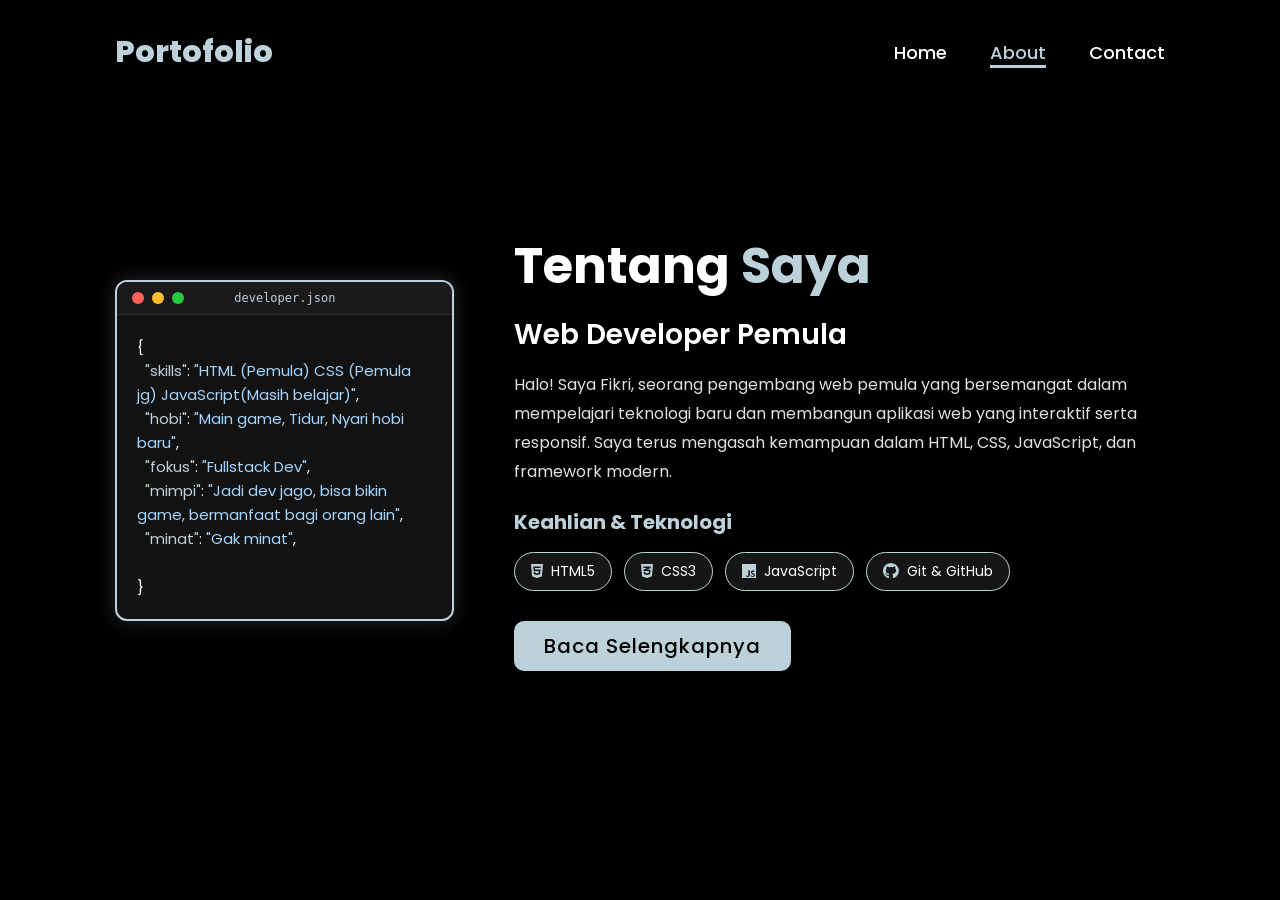
==== about.html @ c029858c "Add files via upload" ====
<!DOCTYPE html>
<html lang="en">
<head>
    <meta charset="UTF-8">
    <meta name="viewport" content="width=device-width, initial-scale=1.0">
    <title>About Me - Portofolio Website</title>
    
    <link rel="stylesheet" href="https://cdnjs.cloudflare.com/ajax/libs/font-awesome/6.5.1/css/all.min.css">
    <link rel="stylesheet" href="style.css">
</head>
<body>
    <header>
        <a href="index.html" class="logo">Portofolio</a>
    
        <nav>
            <a href="index.html">Home</a>
            <a href="about.html" class="active">About</a>
            <a href="contact.html">Contact</a>
        </nav>
    </header>

    <section class="about">
        <!-- Pengganti foto: Terminal / Code Card -->
        <div class="code-terminal">
            <div class="terminal-header">
                <div class="terminal-buttons">
                    <span class="btn-dot close"></span>
                    <span class="btn-dot minimize"></span>
                    <span class="btn-dot maximize"></span>
                </div>
                <div class="terminal-title">developer.json</div>
            </div>
            <div class="terminal-body">
                <pre><code>{
  <span class="key">"skills"</span>: <span class="string">"HTML (Pemula) CSS (Pemula jg) JavaScript(Masih belajar)"</span>,
  <span class="key">"hobi"</span>: <span class="string">"Main game, Tidur, Nyari hobi baru"</span>,
  <span class="key">"fokus"</span>: <span class="string">"Fullstack Dev"</span>,
  <span class="key">"mimpi"</span>: <span class="string">"Jadi dev jago, bisa bikin game, bermanfaat bagi orang lain"</span>,
  <span class="key">"minat"</span>: <span class="string">"Gak minat"</span>,
   
}</code></pre>
            </div>
        </div>
        
        <div class="about-content">
            <h2 class="heading">Tentang <span>Saya</span></h2>
            <h3>Web Developer Pemula</h3>
            <p>
                Halo! Saya Fikri, seorang pengembang web pemula yang bersemangat dalam mempelajari teknologi baru dan membangun aplikasi web yang interaktif serta responsif. Saya terus mengasah kemampuan dalam HTML, CSS, JavaScript, dan framework modern.
            </p>
            
            <div class="skills-container">
                <h4>Keahlian & Teknologi</h4>
                <div class="skills-list">
                    <span class="skill-tag"><i class="fab fa-html5"></i> HTML5</span>
                    <span class="skill-tag"><i class="fab fa-css3-alt"></i> CSS3</span>
                    <span class="skill-tag"><i class="fab fa-js"></i> JavaScript</span>
                    <span class="skill-tag"><i class="fab fa-github"></i> Git & GitHub</span>
                </div>
            </div>

            <a href="#" class="btn">Baca Selengkapnya</a>
        </div>
    </section>
</body>
</html>
---- style.css ----
@import url('https://fonts.googleapis.com/css2?family=Poppins:wght@100;200;300;400;500;600&display=swap');

* {
    margin: 0;
    padding: 0;
    box-sizing: border-box;
    text-decoration: none;
    border: none;
    outline: none;
    font-family: 'Poppins', sans-serif;
}
html {
    font-size: 62.5%;
}

body {
    width: 100%;
    height: 100vh;
    overflow-x: hidden;
    background-color: black;
    color: white;
}

header {
    margin-top: 20px;
    position: fixed;
    top: 0;
    left: 0;
    width: 100%;
    padding: 1rem 9%;
    background-color: transparent;
    filter: drop-shadow(0 4px 6px rgba(0, 0, 0, 0.1));
    display: flex;
    justify-content: space-between;
    align-items: center;
    z-index: 100;
}
.home-img .text {
    font-size: 2rem;   
    color: #BDD1DA;         
    text-align: center;
    margin: 0;
}

.home-img .text span {
    color: white;
    font-weight: 700;
}

.logo {
    font-size: 3rem;
    color: #BDD1DA;
    font-weight: 800;
    cursor: pointer;
    transition: 0.5s ease; 
}

.logo:hover {
    transform: scale(1.1);
}

nav a {
    font-size: 1.8rem;
    color: white;
    margin-left: 4rem;
    font-weight: 500;
    transition: 0.3s ease;
    border-bottom: 3px solid transparent;
}

nav a:hover,
nav a.active {
    color: #BDD1DA;
    border-bottom: 3px solid #BDD1DA;
}

@media (max-width: 995px) {
    nav {
        position: absolute;
        display: none;
        top: 0;
        right: 0;
        width: 40%;
        border-left: 3px solid #BDD1DA;
        border-bottom: 3px solid #BDD1DA;
        border-bottom-left-radius: 2rem;
        padding: 1rem solid;
        background-color: #161616;
        border-top: 0.1rem solid rgba(0,0,0,0.1); 
    }

    nav .active {
        display: block;
    }

    nav a {
        display: block;
        font-size: 2rem;
        margin: 3rem 0;
    }

    nav a:hover,
    nav a.active {
        padding: 1rem;
        border-radius: 0.5rem;
        border-bottom: 0.5rem solid #BDD1DA;
    }
}

section {
    min-height: 100vh;
    padding: 5rem 9% 5rem;
}

.home {
    display: flex;
    justify-content: center;
    align-items: center;
    gap: 8rem;
    background-color: black;
}

.home .home-content h1 {
    font-size: 6rem;
    font-weight: 700;
    line-height: 1.3;
}

span {
    color: #BDD1DA;
}

.home-content h3 {
    font-size: 4rem;
    font-weight: 700;
    margin-bottom: 1rem 0;
}

.home-img {
    border-radius: 50%;
}

.home-img img {
    position: relative;
    width: 30rem;
    height: 30rem;
    object-fit: cover;
    border-radius: 50%;
    box-shadow: 0 0 20px solid #BDD1DA;
    cursor: pointer;
    transition: 0.2s linear;
    border: 0.5rem solid #BDD1DA;
}

.home-img img:hover {
    font-size: 1.8rem;
    font-weight: 500;
    transform: scale(1.1);
}

.social-icons a {
    display: inline-flex;
    justify-content: center;
    align-items: center;
    width: 4rem;
    height: 4rem;
    background-color: transparent;
    border: 0.2rem solid #BDD1DA;
    border-radius: 50%;
    font-size: 2.5rem;
    color: #BDD1DA;
    margin: 3rem 1.5rem 3rem 0;
    transition: 0.3s ease;
}

.social-icons a:hover {
    background-color: #BDD1DA;
    color: black;
    transform: scale(1.2);
    box-shadow: 0 0 25px #BDD1DA;
}

.btn {
    display: inline-block;
    padding: 1rem 3rem;
    background-color: #BDD1DA;
    color: black;
    font-size: 2rem;
    font-weight: 500;
    border-radius: 1rem;
    transition: 0.3s ease;
    letter-spacing: 0.1rem;
    cursor: pointer;
}

.btn:hover {
    background-color: #BDD1DA;
    color: black;
    border: 0.2rem solid #BDD1DA;
    transform: scale(1.1);
    box-shadow: 0 0 25px #BDD1DA;
}

.typing-text {
    font-size: 34px;
    font-weight: 600;
    min-width: 280px;
}


.typing-text span {
    position: relative;
}

@media (max-width: 1000px) {
    .home {
        gap: 4rem;
    }
}

@media (max-width: 995px) {
    .home {
        flex-direction: column;
        margin: 5rem 4rem;
    }

    .home .home-content h3 {
        font-size: 2.5rem;
    }

    .home-content p {
        font-size: 1.6rem;
    }

    .home .home-content h1 {
        font-size: 5rem;
    }

    .home-img img {
        width: 25rem;
        height: 25rem;
        margin-top: 3rem;
    }
}

/*Home selesai*/

/*About start*/
.about {
    display: flex;
    justify-content: center;
    align-items: center;
    gap: 6rem;
    background-color: black;
}

.code-terminal {
    width: 100%;
    max-width: 45rem;
    background-color: #121212;
    border: 0.2rem solid #BDD1DA;
    border-radius: 1.2rem;
    overflow: hidden;
    box-shadow: 0 0 20px rgba(189, 209, 218, 0.2);
    transition: 0.3s ease;
}

.code-terminal:hover {
    transform: translateY(-5px);
    box-shadow: 0 0 25px #BDD1DA;
}

.terminal-header {
    background-color: #1a1a1a;
    padding: 1rem 1.5rem;
    display: flex;
    align-items: center;
    border-bottom: 0.1rem solid #2a2a2a;
    position: relative;
}

.terminal-buttons {
    display: flex;
    gap: 0.8rem;
}

.btn-dot {
    width: 1.2rem;
    height: 1.2rem;
    border-radius: 50%;
}

.btn-dot.close { background-color: #ff5f56; }
.btn-dot.minimize { background-color: #ffbd2e; }
.btn-dot.maximize { background-color: #27c93f; }

.terminal-title {
    position: absolute;
    left: 50%;
    transform: translateX(-50%);
    font-size: 1.2rem;
    color: #BDD1DA;
    font-family: monospace;
}

.terminal-body {
    padding: 2rem;
    font-family: 'Courier New', Courier, monospace;
    font-size: 1.5rem;
    line-height: 1.6;
}

.terminal-body pre {
    white-space: pre-wrap;
    word-break: break-word;
}

.terminal-body .key {
    color: #BDD1DA;
}

.terminal-body .string {
    color: #a5d6ff;
}

.about-content .heading {
    font-size: 5rem;
    font-weight: 700;
    margin-bottom: 1rem;
}

.about-content h3 {
    font-size: 2.8rem;
    font-weight: 600;
    margin-bottom: 1.5rem;
}

.about-content p {
    font-size: 1.6rem;
    line-height: 1.8;
    color: #e0e0e0;
    margin-bottom: 2rem;
}

.skills-container {
    margin-bottom: 3rem;
}

.skills-container h4 {
    font-size: 2rem;
    margin-bottom: 1.5rem;
    color: #BDD1DA;
}

.skills-list {
    display: flex;
    flex-wrap: wrap;
    gap: 1.2rem;
}

.skill-tag {
    display: inline-flex;
    align-items: center;
    gap: 0.8rem;
    padding: 0.8rem 1.6rem;
    background-color: #161616;
    border: 0.15rem solid #BDD1DA;
    border-radius: 2rem;
    font-size: 1.4rem;
    color: white;
    transition: 0.3s ease;
}

.skill-tag i {
    color: #BDD1DA;
    font-size: 1.6rem;
}

.skill-tag:hover {
    background-color: #BDD1DA;
    color: black;
    transform: translateY(-3px);
}

.skill-tag:hover i {
    color: black;
}


@media (max-width: 995px) {
    .about {
        flex-direction: column-reverse;
        margin-top: 6rem;
        text-align: center;
    }

    .code-terminal {
        width: 100%;
    }

    .terminal-body {
        text-align: left;
    }

    .skills-list {
        justify-content: center;
    }
}
/*About Selesai*/

/*Contact Mulai*/
.contact {
    display: flex;
    flex-direction: column;
    justify-content: center;
    align-items: center;
    gap: 3rem;
    background-color: black;
    padding-top: 10rem;
}

.contact .heading {
    font-size: 5rem;
    font-weight: 700;
    text-align: center;
}

.contact-container {
    display: flex;
    justify-content: center;
    align-items: flex-start;
    gap: 5rem;
    width: 100%;
}

.contact-info {
    flex: 1;
    max-width: 45rem;
}

.contact-info h3 {
    font-size: 3rem;
    font-weight: 600;
    margin-bottom: 1rem;
}

.contact-info p {
    font-size: 1.6rem;
    color: #e0e0e0;
    line-height: 1.6;
    margin-bottom: 3rem;
}

.info-box {
    display: flex;
    flex-direction: column;
    gap: 2rem;
    margin-bottom: 2rem;
}

.info-item {
    display: flex;
    align-items: center;
    gap: 2rem;
    padding: 1.5rem;
    background-color: #121212;
    border: 0.15rem solid #BDD1DA;
    border-radius: 1rem;
    transition: 0.3s ease;
}

.info-item:hover {
    transform: translateY(-3px);
    box-shadow: 0 0 15px rgba(189, 209, 218, 0.3);
}

.info-item i {
    font-size: 2.5rem;
    color: #BDD1DA;
}

.info-item h4 {
    font-size: 1.6rem;
    color: #BDD1DA;
}

.info-item p {
    font-size: 1.4rem;
    color: white;
    margin-bottom: 0;
}

.contact-form {
    flex: 1;
    max-width: 55rem;
    display: flex;
    flex-direction: column;
    gap: 1.5rem;
}

.contact-form .input-box {
    display: flex;
    gap: 1.5rem;
}

.contact-form input,
.contact-form textarea {
    width: 100%;
    padding: 1.5rem;
    font-size: 1.6rem;
    color: white;
    background-color: #121212;
    border: 0.15rem solid #BDD1DA;
    border-radius: 1rem;
    transition: 0.3s ease;
}

.contact-form input:focus,
.contact-form textarea:focus {
    box-shadow: 0 0 15px #BDD1DA;
    border-color: #BDD1DA;
}

.contact-form textarea {
    resize: none;
    height: 18rem;
}

.contact-form .btn {
    align-self: flex-start;
    margin-top: 1rem;
}

@media (max-width: 995px) {
    .contact-container {
        flex-direction: column;
        align-items: center;
    }

    .contact-info,
    .contact-form {
        width: 100%;
        max-width: 100%;
    }

    .contact-form .input-box {
        flex-direction: column;
    }
}
/* Contact Selesai */
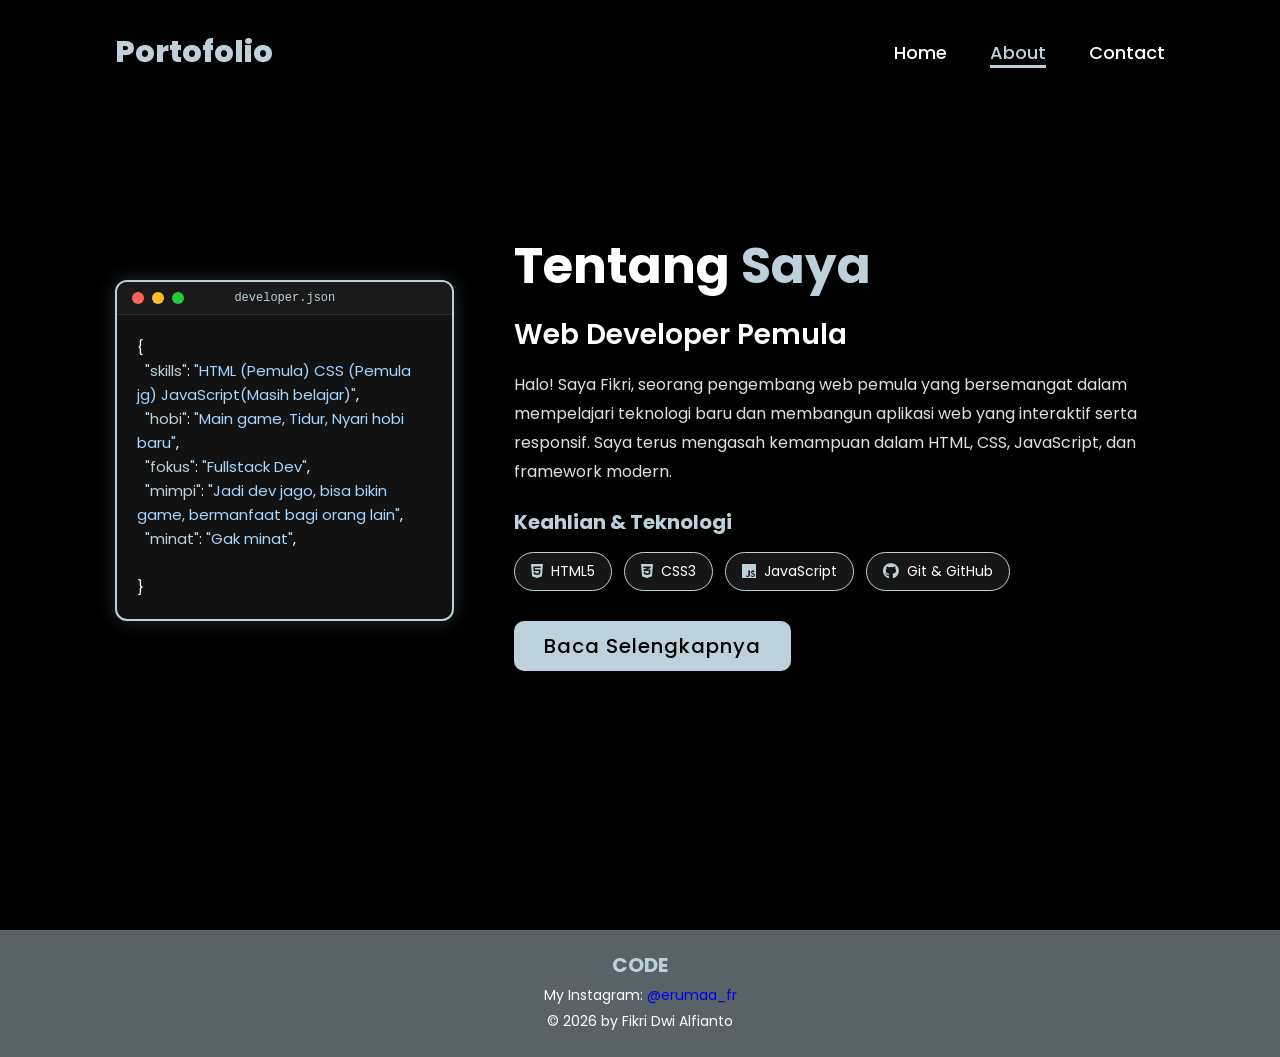
==== commit 55190db7: "Update about.html" ====
--- a/about.html
+++ b/about.html
@@ -14,7 +14,7 @@
     
         <nav>
             <a href="index.html">Home</a>
-            <a href="about.html" class="active">About</a>
+            <a href="#" class="active">About</a>
             <a href="contact.html">Contact</a>
         </nav>
     </header>
@@ -62,5 +62,11 @@
             <a href="#" class="btn">Baca Selengkapnya</a>
         </div>
     </section>
+    <!-- FOOTER -->
+        <footer>
+            <h1>CODE</h1>
+            <p>My Instagram: <a href="https://www.instagram.com/erumaa_fr/" target="_blank">@erumaa_fr</a></p>
+            <p>&copy; 2026 by Fikri Dwi Alfianto</p>
+        </footer>
 </body>
-</html>+</html>
--- a/style.css
+++ b/style.css
@@ -547,4 +547,19 @@
         flex-direction: column;
     }
 }
-/* Contact Selesai */+/* Contact Selesai */
+
+/* Footer Start */
+footer {
+    background-color: #596266;
+    color: #bdd1da;
+    text-align: center;
+    padding: 20px;
+    margin-top: 30px;
+}
+
+footer p {
+    margin: 5px 0;
+    font-size: 1.4rem;
+    color: white
+}
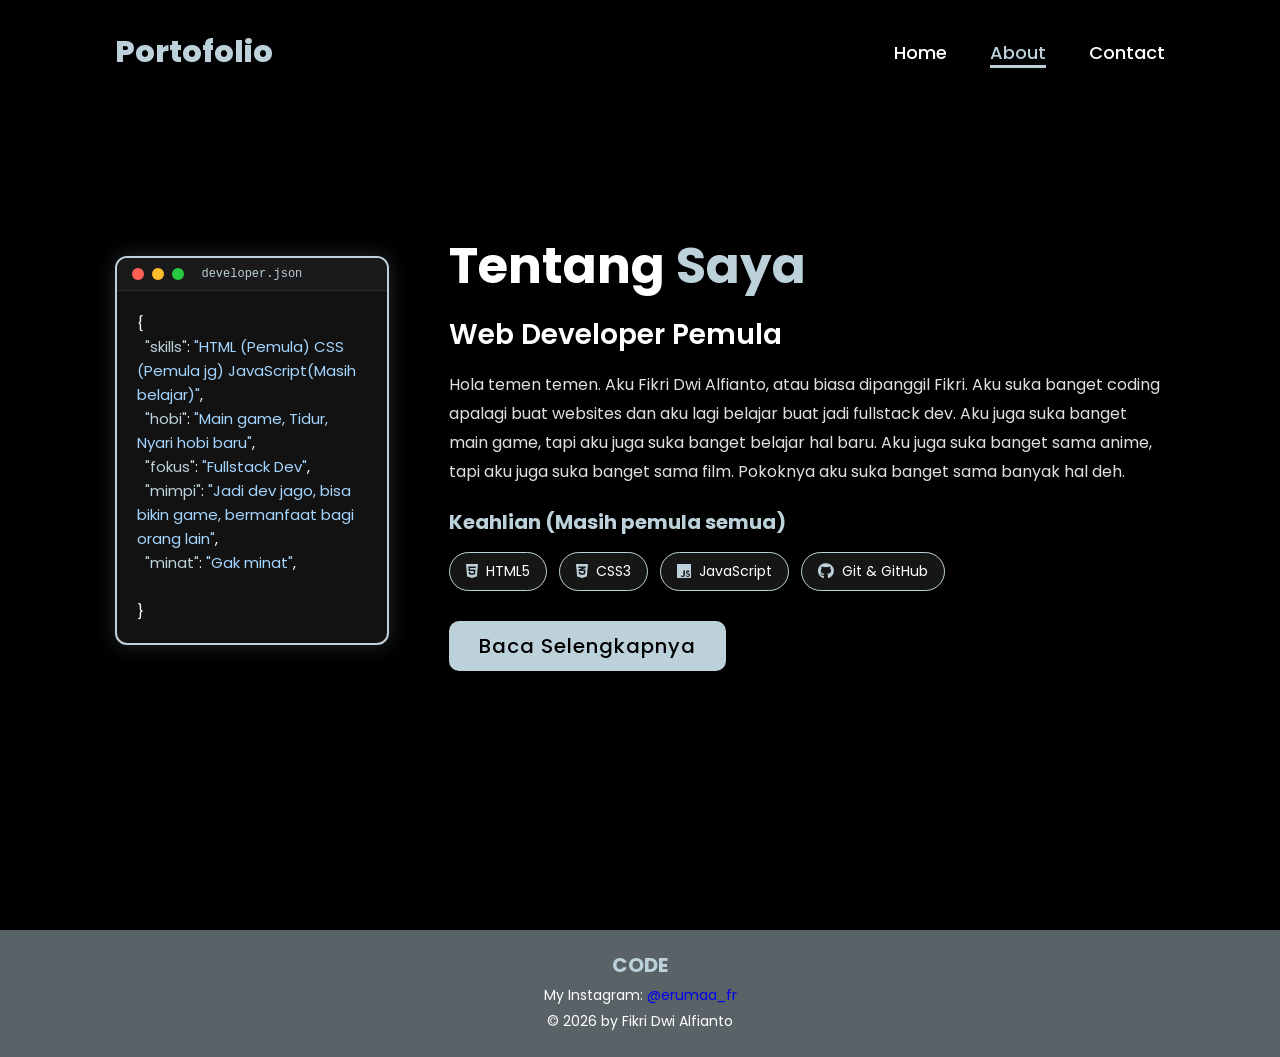
==== commit 385f9c55: "Add files via upload" ====
--- a/about.html
+++ b/about.html
@@ -14,7 +14,7 @@
     
         <nav>
             <a href="index.html">Home</a>
-            <a href="#" class="active">About</a>
+            <a href="about.html" class="active">About</a>
             <a href="contact.html">Contact</a>
         </nav>
     </header>
@@ -46,11 +46,11 @@
             <h2 class="heading">Tentang <span>Saya</span></h2>
             <h3>Web Developer Pemula</h3>
             <p>
-                Halo! Saya Fikri, seorang pengembang web pemula yang bersemangat dalam mempelajari teknologi baru dan membangun aplikasi web yang interaktif serta responsif. Saya terus mengasah kemampuan dalam HTML, CSS, JavaScript, dan framework modern.
+                Hola temen temen. Aku Fikri Dwi Alfianto, atau biasa dipanggil Fikri. Aku suka banget coding apalagi buat websites dan aku lagi belajar buat jadi fullstack dev. Aku juga suka banget main game, tapi aku juga suka banget belajar hal baru. Aku juga suka banget sama anime, tapi aku juga suka banget sama film. Pokoknya aku suka banget sama banyak hal deh.
             </p>
             
             <div class="skills-container">
-                <h4>Keahlian & Teknologi</h4>
+                <h4>Keahlian (Masih pemula semua)</h4>
                 <div class="skills-list">
                     <span class="skill-tag"><i class="fab fa-html5"></i> HTML5</span>
                     <span class="skill-tag"><i class="fab fa-css3-alt"></i> CSS3</span>
@@ -69,4 +69,4 @@
             <p>&copy; 2026 by Fikri Dwi Alfianto</p>
         </footer>
 </body>
-</html>
+</html>
--- a/style.css
+++ b/style.css
@@ -77,7 +77,7 @@
 @media (max-width: 995px) {
     nav {
         position: absolute;
-        display: none;
+        display: block;
         top: 0;
         right: 0;
         width: 40%;
@@ -562,4 +562,4 @@
     margin: 5px 0;
     font-size: 1.4rem;
     color: white
-}
+}
